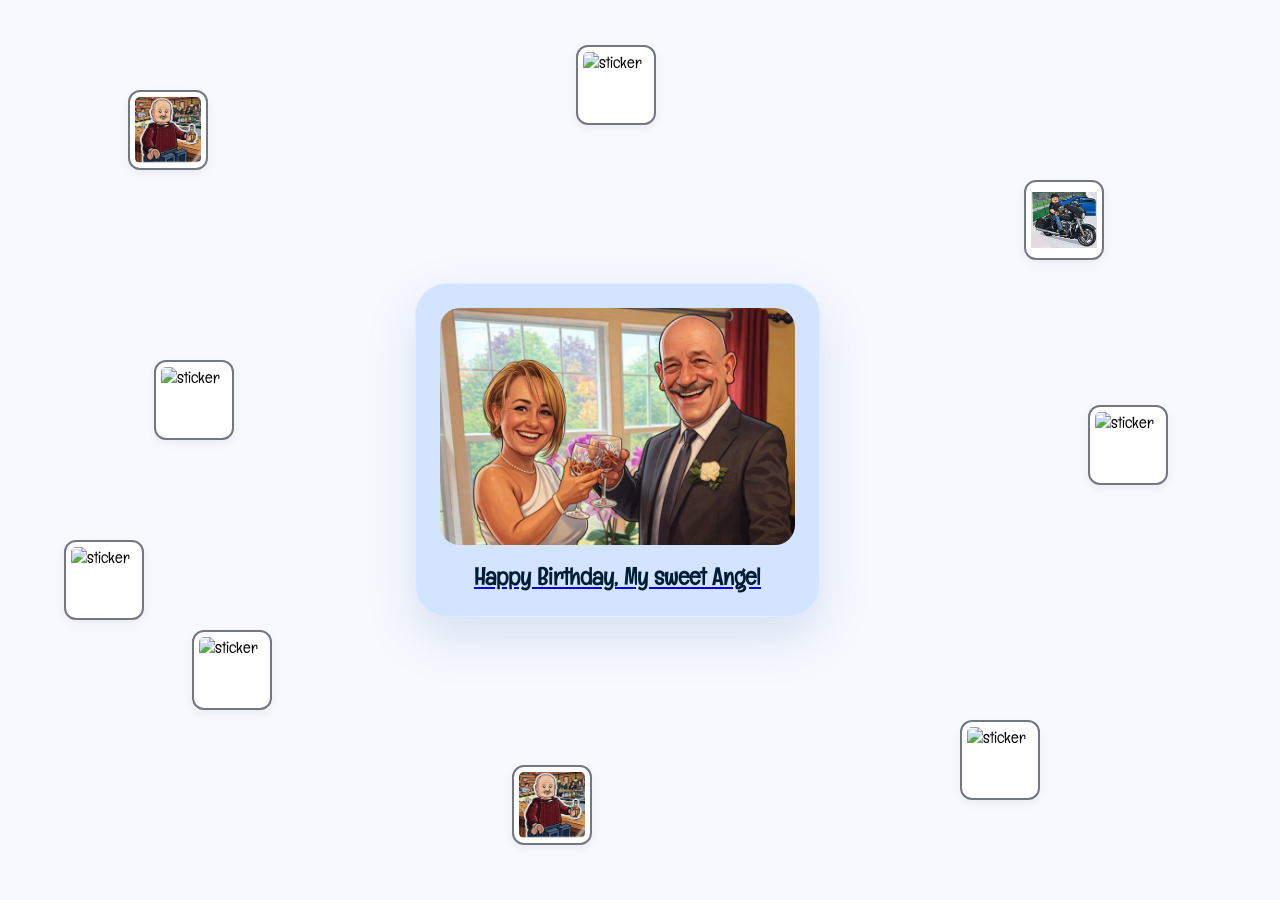
==== index.html @ 5d4e9705 "Update Website1" ====
<!DOCTYPE html>
<html lang="en">
<head>
    <meta charset="UTF-8">
    <meta name="viewport" content="width=device-width, initial-scale=1.0">
    <title>Happy Birthday</title>
    <link rel="stylesheet" href="./Resources/index.css">
</head>
<body>

    <div class="sticker-container">
        <img src="./Resources/legosticker.png" class="sticker s1" alt="sticker">
        <img src="./Resources/LegoSticker2.png" class="sticker s2" alt="sticker">
        <img src="sticker3.png" class="sticker s3" alt="sticker">
        <img src="sticker4.png" class="sticker s4" alt="sticker">
        <img src="sticker5.png" class="sticker s5" alt="sticker">
        <img src="sticker6.png" class="sticker s6" alt="sticker">
        <img src="sticker7.png" class="sticker s7" alt="sticker">
        <img src="./Resources/legosticker.png" class="sticker s8" alt="sticker">
        <img src="sticker9.png" class="sticker s9" alt="sticker">
    </div>

    <main class="main-container">
        <a href="./photos.html">
        <div class="floating-card">
            <img src="./Resources/intro.jpg" alt="Hero Image" class="hero-image">
            <h1 class="card-title">Happy Birthday, My sweet Angel</h1>
        </div>
        </a>
    </main>

</body>
</html>
---- Resources/index.css ----
@import url('https://fonts.googleapis.com/css2?family=Englebert&display=swap');

:root {
    --primary-steel: #4682B4;
    --primary-container: #D2E4FF;
    --on-primary-container: #001D36;
    --bg-color: #F8F9FF;
    --sticker-border: #73777F;
    --shadow: rgba(70, 130, 180, 0.2);
}

* {
    margin: 0;
    padding: 0;
    box-sizing: border-box;
}

body {
    background-color: var(--bg-color);
    font-family: "Englebert", cursive;
    height: 100dvh;
    width: 100vw;
    overflow: hidden;
    -webkit-tap-highlight-color: transparent;
}

.sticker-container {
    position: absolute;
    top: 0;
    left: 0;
    width: 100%;
    height: 100%;
    z-index: 1;
}

.sticker {
    position: absolute;
    width: 80px;
    height: 80px;
    object-fit: contain;
    border: 2px solid var(--sticker-border);
    background: white;
    border-radius: 12px;
    padding: 5px;
    box-shadow: 0 4px 10px rgba(0,0,0,0.05);
    z-index: 1;
    animation: floatStick 6s ease-in-out infinite;
    pointer-events: none;
}

.s1 { top: 10%; left: 10%; --base-rotation: -15deg; animation-delay: 0s; }
.s2 { top: 20%; left: 80%; --base-rotation: 10deg; animation-delay: -1.5s; }
.s3 { top: 70%; left: 15%; --base-rotation: -5deg; animation-delay: -3s; }
.s4 { top: 80%; left: 75%; --base-rotation: 20deg; animation-delay: -0.5s; }
.s5 { top: 45%; left: 85%; --base-rotation: -12deg; animation-delay: -4.2s; }
.s6 { top: 5%; left: 45%; --base-rotation: 5deg; animation-delay: -1s; animation-duration: 7s; }
.s7 { top: 60%; left: 5%; --base-rotation: -25deg; animation-delay: -2.5s; animation-duration: 5.5s; }
.s8 { top: 85%; left: 40%; --base-rotation: 15deg; animation-delay: -4s; animation-duration: 8s; }
.s9 { top: 40%; left: 12%; --base-rotation: -10deg; animation-delay: -0.5s; animation-duration: 6.5s; }

.main-container {
    position: relative;
    z-index: 10;
    display: flex;
    justify-content: center;
    align-items: center;
    height: 100dvh;
    width: 100%;
    pointer-events: none;
}

.floating-card {
    pointer-events: auto;
    background-color: var(--primary-container);
    padding: 24px;
    border-radius: 32px;
    box-shadow: 0 20px 50px var(--shadow);
    text-align: center;
    width: 90%;
    max-width: 450px;
    border: 1px solid rgba(255, 255, 255, 0.3);
    animation: floatAnim 4s ease-in-out infinite;
}

.hero-image {
    width: 100%;
    height: auto;
    border-radius: 20px;
    display: block;
    margin-bottom: 16px;
}

.card-title {
    color: var(--on-primary-container);
    font-size: 1.5rem;
    font-weight: 600;
}

@keyframes floatAnim {
    0%, 100% { transform: translateY(0px); }
    50% { transform: translateY(-15px); }
}

@keyframes floatStick {
    0%, 100% { transform: translate(0, 0) rotate(var(--base-rotation)); }
    25% { transform: translate(8px, -8px) rotate(calc(var(--base-rotation) + 12deg)); }
    50% { transform: translate(15px, 0px) rotate(var(--base-rotation)); }
    75% { transform: translate(8px, 8px) rotate(calc(var(--base-rotation) - 12deg)); }
}

@media (max-width: 430px) {
    .floating-card {
        max-width: 340px;
        padding: 16px;
        border-radius: 28px;
    }
    .sticker {
        width: 55px;
        height: 55px;
    }
    .card-title {
        font-size: 1.25rem;
    }
    .s2 { left: 75%; }
    .s5 { left: 78%; }
    .s6 { top: 2%; }
}
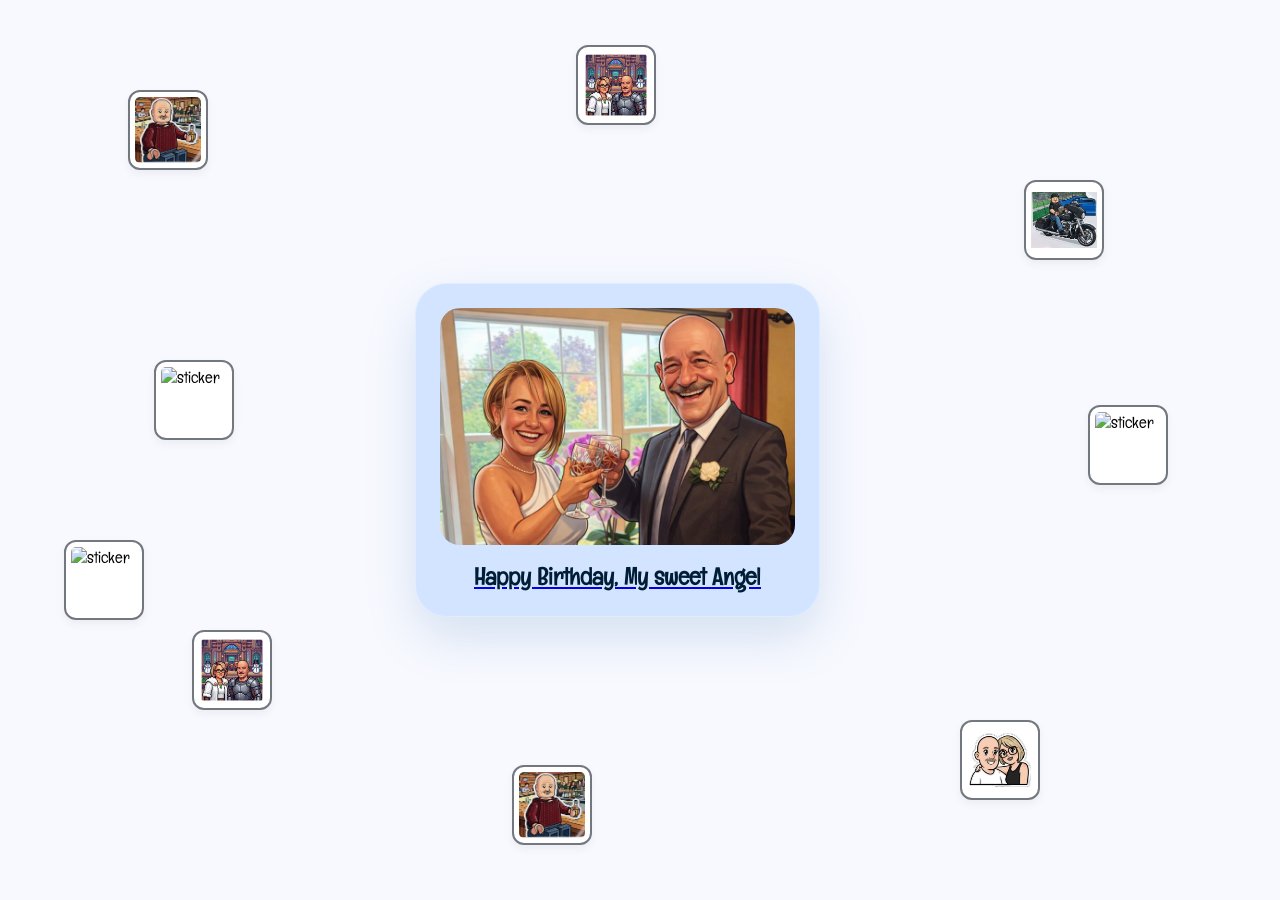
==== commit 05c12d86: "Add Stickers" ====
--- a/index.html
+++ b/index.html
@@ -11,10 +11,10 @@
     <div class="sticker-container">
         <img src="./Resources/legosticker.png" class="sticker s1" alt="sticker">
         <img src="./Resources/LegoSticker2.png" class="sticker s2" alt="sticker">
-        <img src="sticker3.png" class="sticker s3" alt="sticker">
-        <img src="sticker4.png" class="sticker s4" alt="sticker">
+        <img src="./Resources/sticker3.webp" class="sticker s3" alt="sticker">
+        <img src="./Resources/Sticker4.webp" class="sticker s4" alt="sticker">
         <img src="sticker5.png" class="sticker s5" alt="sticker">
-        <img src="sticker6.png" class="sticker s6" alt="sticker">
+        <img src="./Resources/sticker3.webp" class="sticker s6" alt="sticker">
         <img src="sticker7.png" class="sticker s7" alt="sticker">
         <img src="./Resources/legosticker.png" class="sticker s8" alt="sticker">
         <img src="sticker9.png" class="sticker s9" alt="sticker">
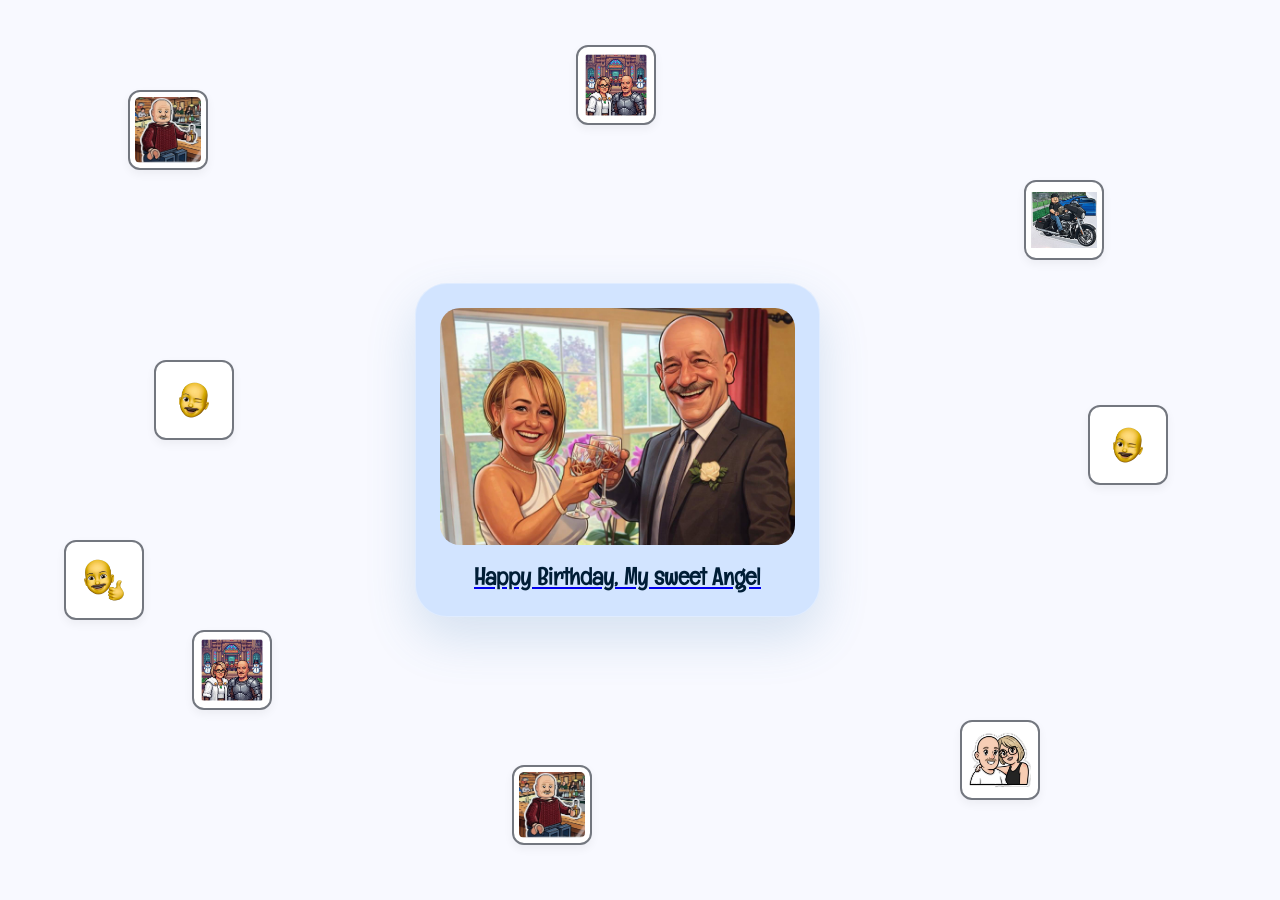
==== commit 4afd4464: "Finish adding stickers" ====
--- a/index.html
+++ b/index.html
@@ -13,11 +13,11 @@
         <img src="./Resources/LegoSticker2.png" class="sticker s2" alt="sticker">
         <img src="./Resources/sticker3.webp" class="sticker s3" alt="sticker">
         <img src="./Resources/Sticker4.webp" class="sticker s4" alt="sticker">
-        <img src="sticker5.png" class="sticker s5" alt="sticker">
+        <img src="./Resources/sticker5.webp" class="sticker s5" alt="sticker">
         <img src="./Resources/sticker3.webp" class="sticker s6" alt="sticker">
-        <img src="sticker7.png" class="sticker s7" alt="sticker">
+        <img src="./Resources/sticker6.webp" class="sticker s7" alt="sticker">
         <img src="./Resources/legosticker.png" class="sticker s8" alt="sticker">
-        <img src="sticker9.png" class="sticker s9" alt="sticker">
+        <img src="./Resources/sticker5.webp" class="sticker s9" alt="sticker">
     </div>
 
     <main class="main-container">
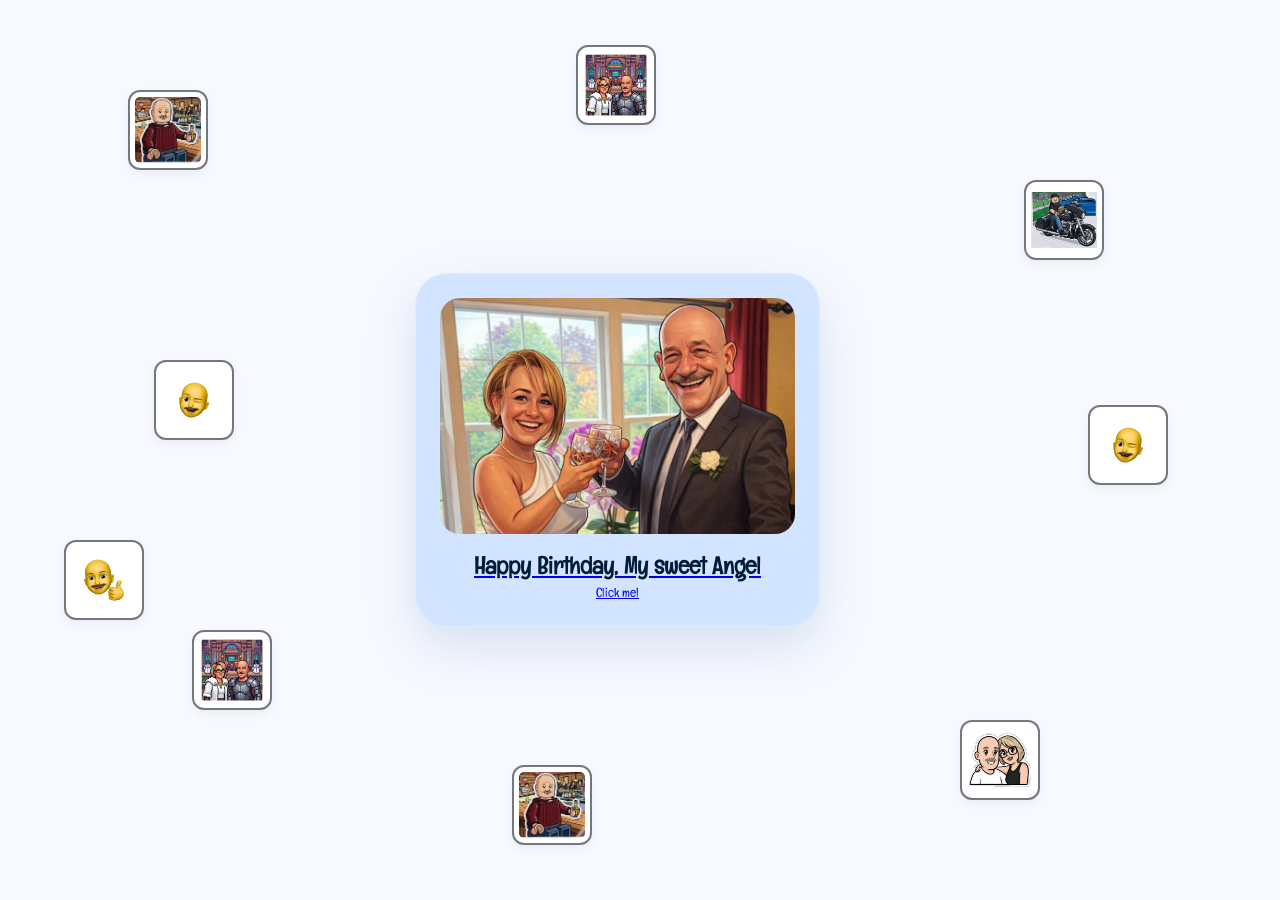
==== commit db087f84: "Updated site, temporarily added song" ====
--- a/index.html
+++ b/index.html
@@ -24,7 +24,7 @@
         <a href="./photos.html">
         <div class="floating-card">
             <img src="./Resources/intro.jpg" alt="Hero Image" class="hero-image">
-            <h1 class="card-title">Happy Birthday, My sweet Angel</h1>
+            <h1 class="card-title">Happy Birthday, My sweet Angel</h1> <small>Click me!</small>
         </div>
         </a>
     </main>
